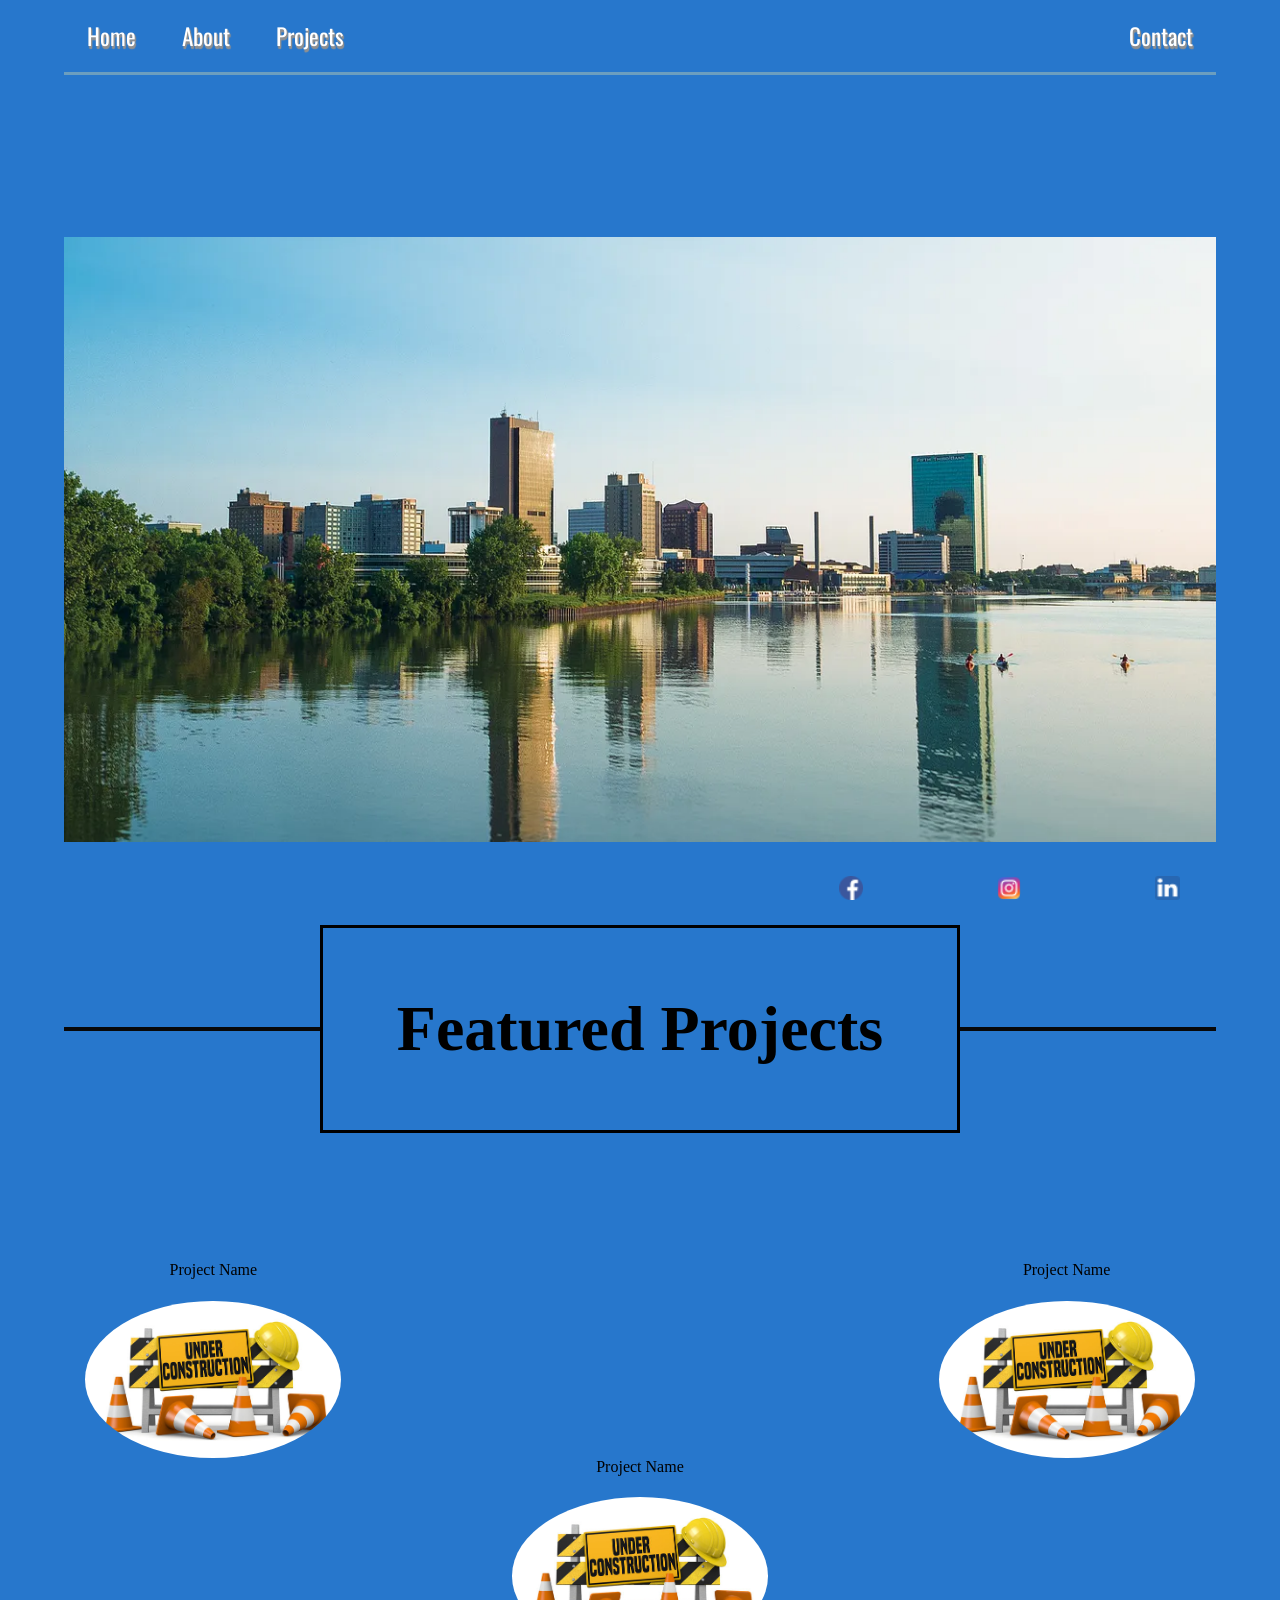
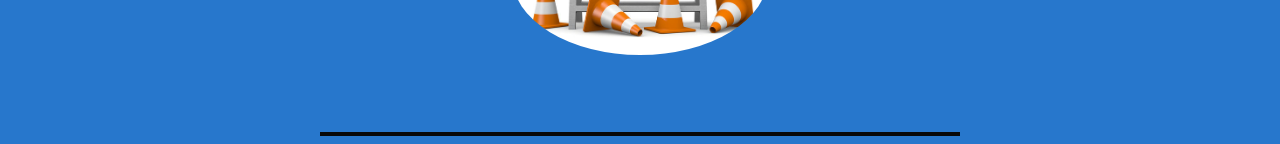
==== index.html @ e02be8f1 "border animation" ====
<!DOCTYPE html>
<html lang="en">

<head>
    <meta charset="UTF-8">
    <meta http-equiv="X-UA-Compatible" content="IE=edge">
    <meta name="viewport" content="width=device-width, initial-scale=1.0">
    <link rel="stylesheet" href="style.css">
    <link rel="preconnect" href="https://fonts.googleapis.com">
    <link rel="preconnect" href="https://fonts.gstatic.com" crossorigin>
    <link href="https://fonts.googleapis.com/css2?family=Oswald:wght@500&display=swap" rel="stylesheet">
    <title>All Dogs Go to Heaven</title>
</head>

<body>
    <div class="main_container">
        <nav class="navbar">
            <div class="ul-container">
                <ul>
                    <a class="home" href="">
                        <li>Home</li>
                    </a>
                    <a class="about" href="">
                        <li>About</li>
                    </a>
                    <a class="project" href="">
                        <li>Projects</li>
                    </a>
                    <a class="contact" href="">
                        <li>Contact</li>
                    </a>
                </ul>
            </div>
        </nav>
        <section class="main">
            <img class="toledo" src="toledo.png" alt="">
        </section>
        <section class="project-header">
            <div class="project-line">
                <hr class="left-line">
            </div>
            <div class="project-head">
                <h3>Featured Projects</h3>
            </div>
            <div class="project-line">
                <hr class="right-line">
            </div>
        </section>
        <section class="grid">
            <div class="grid-items grid1 "><span class="project-name">Project Name</span><img class=" project_pic item1"
                    src="constuct.jpg" alt="Unavailable"></div>
            <div class="grid-items  grid2"><span class="project-name">Project Name</span><img class="project_pic item2"
                    src="constuct.jpg" alt="Unavailable"></div>
            <div class="grid-items grid3"><span class="project-name">Project Name</span><img class="project_pic item3"
                    src="constuct.jpg" alt="Unavailable"></div>
        </section>

        <div class="bottom-project area">
            <hr class="hr-bottom">
        </div>

        <footer class="footer">
            <div class="favicon">
                <img class="icon" src="facebook.png" alt="">
            </div>
            <div class="favicon"><img class="icon" src="instagram.png" alt=""></div>
            <div class="favicon"><img class="icon" src="linkedin.png" alt=""></div>
        </footer>
    </div>
</body>

</html>


<!-- hello -->
---- style.css ----
* {
    box-sizing: border-box;
}

html {
    width: 100%;
    min-height: 100%;
}

body {

    width: 100%;
    min-height: 100%;
    background-color: #2777cc;
    animation: example 10s 3s infinite alternate;
    margin: 0;
    padding: 0;
}


.main_container {
    display: flex;
    flex-direction: column;
    justify-content: center;
    width: 100%;
    /* height: 100%; */
    /* min-height: 100%; */

}

.navbar {
    position: fixed;
    top: 0;
    display: flex;
    justify-content: center;

    width: 100%;
    margin-top: 0;


}

.ul-container {
    display: flex;
    justify-content: center;
    border-bottom: 3px solid #6b9ebf;
}


ul {
    width: 90vw;
    display: flex;
    flex-direction: row;
    justify-content: center;
    padding: 0;
    font-size: 1.2em;
    font-family: 'Oswald', sans-serif;
}


a {
    color: white;
    list-style: none;
    padding: 0 1em 0em 1em;
    text-decoration: none;
    font-size: 1.2em;
    text-shadow: 1px 1px 1px #919191,
        1px 2px 1px #919191,
        1px 3px 1px #919191;

}

@media only screen and (max-width: 600px) {
    a {
        font-size: .7em;
    }

}


.contact {
    margin-left: auto;
}



.main {
    display: flex;
    justify-content: center;
    align-items: center;
    width: 100%;
    font-size: .5em;
    margin-top: 5vh;

}


.toledo {
    width: 90%;
    padding-bottom: 5vh;
    margin-top: 15%;
}

.project-header {
    display: flex;
    flex-direction: row;
    justify-content: center;
    align-items: center;
    margin-top: 3%;
    width: 100%;


}

.project-head {
    display: flex;
    justify-content: center;
    width: 50%;
    border-left: solid;
    border-right: solid;
    border-top: solid;
    border-bottom: solid;
    margin: 0;
}

.project-line {
    width: 20%;
}

h3 {
    font-size: 5vw;


}

@media only screen and (max-width: 425px) {
    h3 {
        font-size: 3vw;
    }

}

hr {
    border: none;
    width: 100%;
    height: .3vw;
    background-color: #080808;

}

.left-line {
    animation: line-fade-right 5s 2s infinite normal;
    position: relative;
    top: 50%;
}

.right-line {
    animation: line-fade-left 5s 2s infinite normal;
    position: relative;
    top: 50%;
}

.project-head {
    animation: line-fade-top 5s 0s infinite normal;
}



@keyframes line-fade-right {
    from {

        width: 0%;
        margin-right: 100%;
    }

    to {

        width: 100%;
        margin-right: 0;
    }
}

@keyframes line-fade-left {
    from {

        width: 0%;
        margin-left: 100%;
    }

    to {

        width: 100%;
        margin-left: 0;
    }
}

.hr-bottom {
    width: 50%;
    margin-top: 5%;

}

.grid {

    display: grid;
    grid-template-columns: repeat(3, 1fr);
    grid-template-rows: 1fr 1fr;
    align-items: center;
    justify-content: center;
    width: 100%;
    margin-top: 10%;
}

.grid-items {
    display: grid;
    place-items: center;

}

.project-name {
    margin-bottom: 5%;
}

.project_pic {
    width: 60%;
    border-radius: 80%;
}

.item1 {
    animation: float 5s 0s infinite alternate;
}

.item2 {
    animation: float 5s 2s infinite alternate;

}

.item3 {
    animation: float 5s 4s infinite alternate;

}

.grid2 {
    grid-column-start: 3;
    grid-column-end: 4;
}

.grid3 {
    grid-row-start: 2;
    grid-row-end: 3;
    grid-column-start: 2;
    grid-column-end: 3;
}

@keyframes float {
    from {
        box-shadow: 0px 0px 25px 15px #080808,

    }

    to {
        box-shadow: 5px 5px 3px 3px #080808,
            7px 7px 3px 3px #121212,
            9px 9px 6px 6px #1f1f1f,
            11px 11px 3px 3px #2e2e2e;
    }
}

.bottom-project-area {
    display: flex;
    justify-content: center;
    padding-left: 50px;
    padding-right: 50px;
    /* margin-top: 20%; */
}

.hr-bottom {
    margin-top: 6%;
}

.footer {
    position: fixed;
    bottom: 0;
    display: flex;
    flex-direction: row;
    justify-content: flex-end;
    align-items: flex-end;
    width: 95%;
    margin-top: 5%;

}

.favicon {
    display: flex;
    justify-content: flex-end;
    margin-right: 3%;

    width: 10%;
}

.icon {
    width: 20%;
    margin: 0;
    margin-left: auto;
}
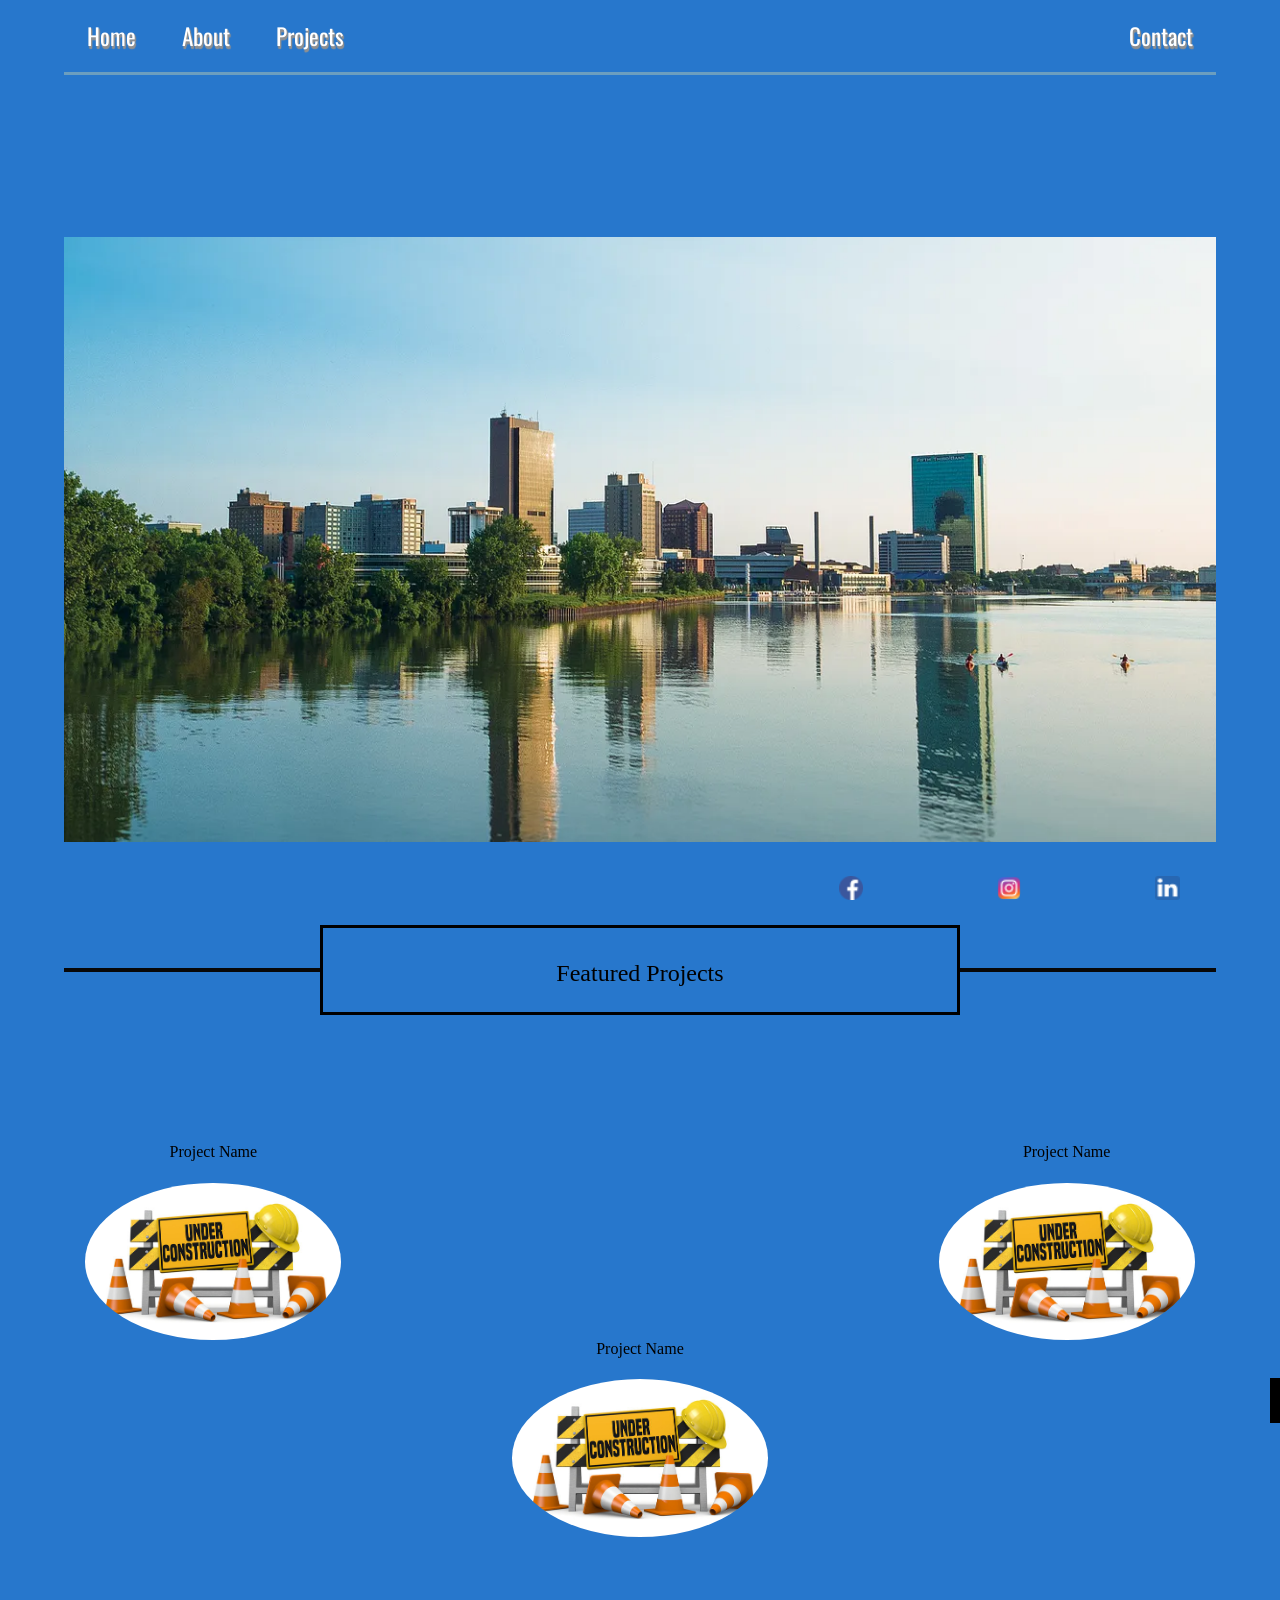
==== commit 164ad924: "working on line animation" ====
--- a/index.html
+++ b/index.html
@@ -40,7 +40,11 @@
                 <hr class="left-line">
             </div>
             <div class="project-head">
-                <h3>Featured Projects</h3>
+                <div class="project-title">Featured Projects</div>
+                <div class="inside1"></div>
+                <div class="inside2"></div>
+                <div class="inside3"></div>
+
             </div>
             <div class="project-line">
                 <hr class="right-line">
--- a/style.css
+++ b/style.css
@@ -113,9 +113,11 @@
 }
 
 .project-head {
-    display: flex;
-    justify-content: center;
-    width: 50%;
+    /* position: absolute; */
+    display: flex;
+    justify-content: center;
+    height: 10vh;
+    width: 50vw;
     border-left: solid;
     border-right: solid;
     border-top: solid;
@@ -123,6 +125,74 @@
     margin: 0;
 }
 
+.project-title {
+    position: relative;
+    display: flex;
+    justify-content: center;
+    align-items: center;
+    font-size: 1.5em;
+    height: 10vh;
+    width: 100vw;
+
+
+}
+
+.inside1 {
+    position: absolute;
+    height: 100%;
+    width: 100%;
+}
+
+
+.inside1::before {
+    content: "";
+    background: black;
+    display: block;
+    width: 5px;
+    height: 0%;
+    position: absolute;
+    top: 50;
+    left: 0;
+    animation: grow 2s 1s 1 normal;
+    animation-fill-mode: both;
+}
+
+
+
+
+
+.inside1::after {
+    content: "";
+    background: black;
+    display: block;
+    width: 10px;
+    height: 5%;
+    position: absolute;
+    top: 50%;
+    right: 0;
+    animation: grow2 2s 1s 1 normal;
+    animation-fill-mode: forwards;
+
+}
+
+
+
+.inside2 {
+    position: absolute;
+    top: 0;
+    left: 0;
+    height: 100%;
+    width: 100%;
+}
+
+.inside3 {
+    position: absolute;
+    top: 0;
+    left: 0;
+    height: 100%;
+    width: 100%;
+}
+
 .project-line {
     width: 20%;
 }
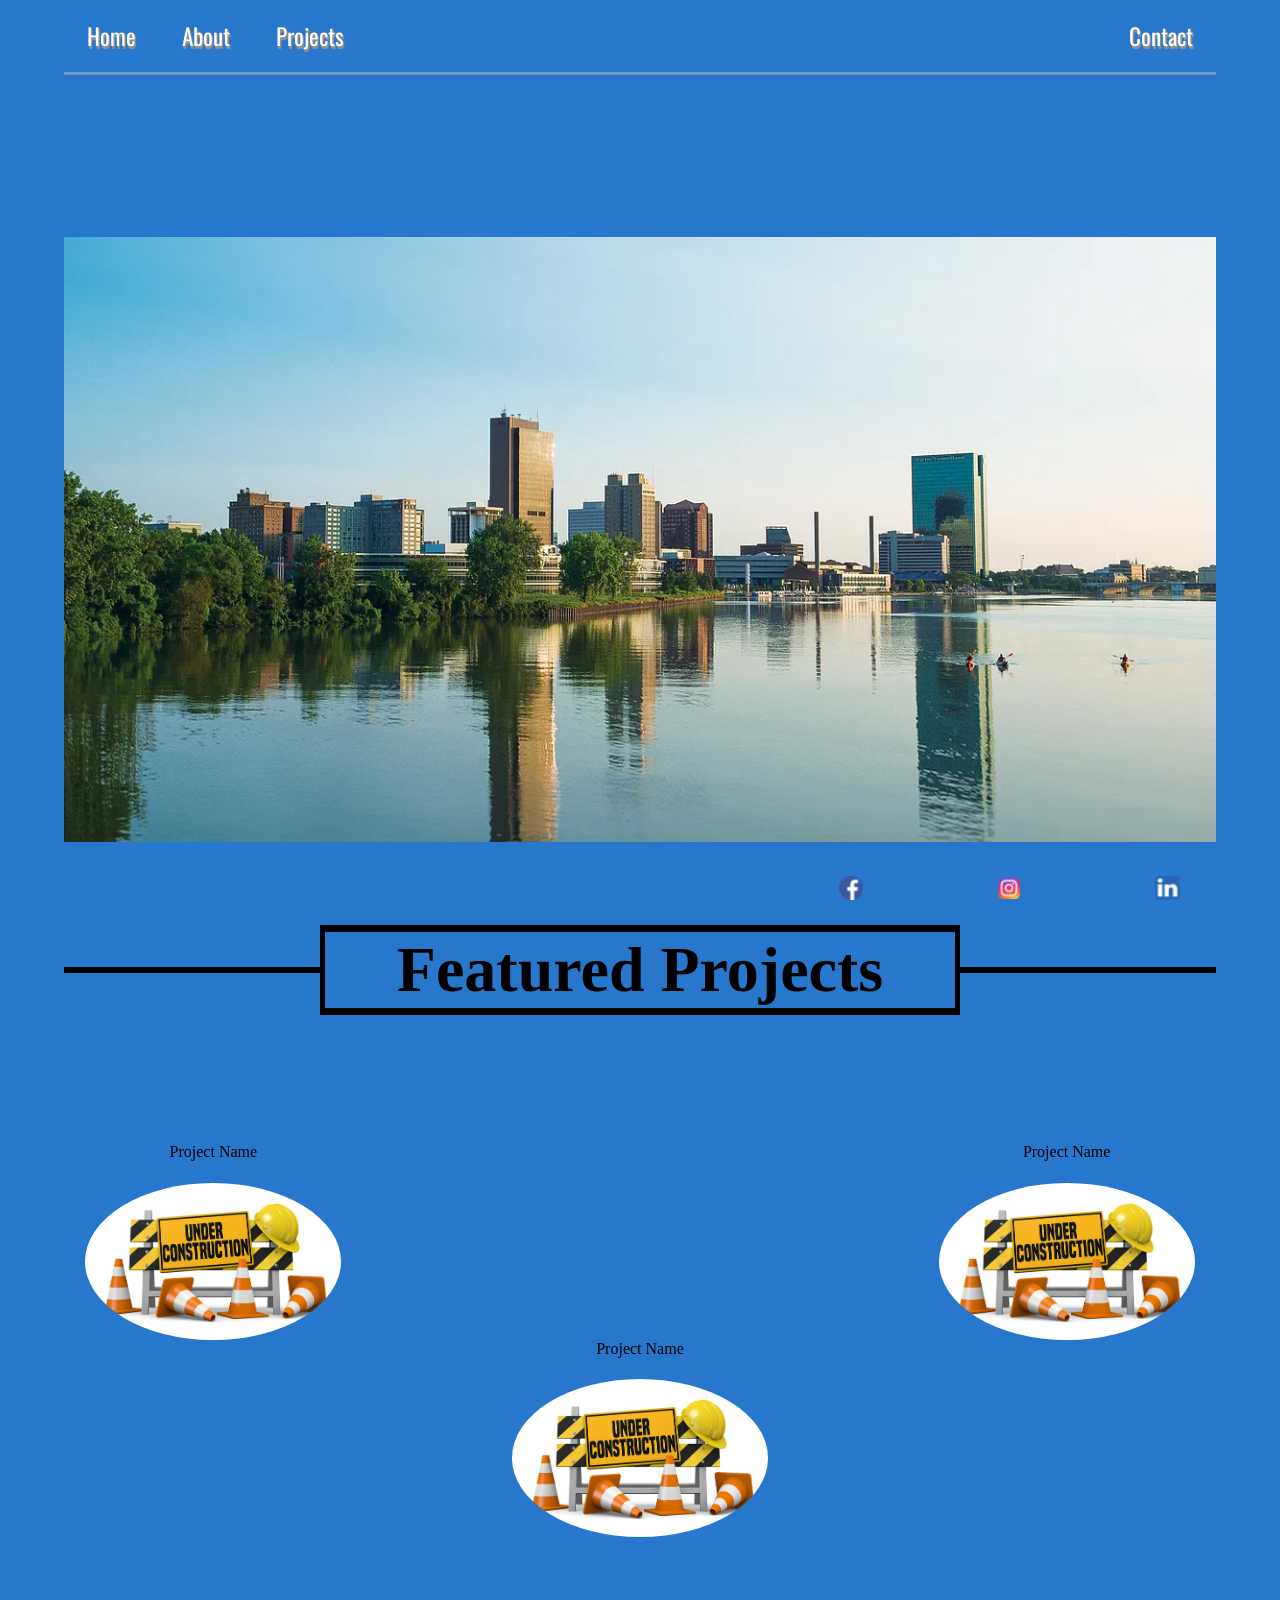
==== commit b6319424: "project border animation" ====
--- a/index.html
+++ b/index.html
@@ -40,11 +40,12 @@
                 <hr class="left-line">
             </div>
             <div class="project-head">
-                <div class="project-title">Featured Projects</div>
+                <div class="project-banner">
+                    <h3 class="banner">Featured Projects</h3>
+                </div>
                 <div class="inside1"></div>
                 <div class="inside2"></div>
                 <div class="inside3"></div>
-
             </div>
             <div class="project-line">
                 <hr class="right-line">
--- a/style.css
+++ b/style.css
@@ -113,9 +113,7 @@
 }
 
 .project-head {
-    /* position: absolute; */
-    display: flex;
-    justify-content: center;
+    position: relative;
     height: 10vh;
     width: 50vw;
     border-left: solid;
@@ -137,60 +135,167 @@
 
 }
 
+.project-banner {
+    position: absolute;
+    display: flex;
+    justify-content: center;
+    align-items: center;
+    width: 100%;
+    height: 100%;
+
+}
+
+.banner {
+    margin: 0;
+}
+
 .inside1 {
     position: absolute;
+    width: 100%;
     height: 100%;
-    width: 100%;
+
 }
 
 
 .inside1::before {
     content: "";
-    background: black;
-    display: block;
-    width: 5px;
-    height: 0%;
-    position: absolute;
-    top: 50;
+    background: transparent;
+    display: block;
+    width: 2px;
+    height: 5%;
+    position: absolute;
+    bottom: 50%;
     left: 0;
-    animation: grow 2s 1s 1 normal;
+    animation: grow 1s 3s 1 normal;
     animation-fill-mode: both;
 }
 
-
-
-
-
 .inside1::after {
     content: "";
-    background: black;
-    display: block;
-    width: 10px;
+    background: transparent;
+    display: block;
+    width: 2px;
     height: 5%;
     position: absolute;
     top: 50%;
     right: 0;
-    animation: grow2 2s 1s 1 normal;
+    animation: grow2 1s 3s 1 normal;
     animation-fill-mode: forwards;
 
 }
 
-
+@keyframes grow {
+    from {
+        background: black;
+        height: 0%;
+
+    }
+
+    to {
+        background: black;
+        height: 50%;
+
+    }
+}
+
+
+@keyframes grow2 {
+    from {
+        background: black;
+        height: 0%;
+
+    }
+
+    to {
+        background: black;
+        height: 50%;
+
+    }
+}
 
 .inside2 {
     position: absolute;
-    top: 0;
+    height: 100%;
+    width: 100%;
+
+}
+
+.inside2::before {
+    content: "";
+    background: transparent;
+    display: block;
+    width: 2px;
+    height: 5%;
+    position: absolute;
+    top: 0%;
     left: 0;
+    animation: grow3 1s 4s 1 normal;
+    animation-fill-mode: both;
+}
+
+@keyframes grow3 {
+    from {
+        background: black;
+        width: 0%;
+
+    }
+
+    to {
+        background: black;
+        width: 100%;
+
+    }
+}
+
+.inside2::after {
+    content: "";
+    background: black;
+    display: block;
+    width: 2px;
+    height: 5%;
+    position: absolute;
+    bottom: 0%;
+    right: 0;
+    animation: grow3 1s 4s 1 normal;
+    animation-fill-mode: both;
+}
+
+
+.inside3 {
+    position: absolute;
     height: 100%;
     width: 100%;
 }
 
-.inside3 {
-    position: absolute;
-    top: 0;
+.inside3::before {
+    content: "";
+    background: transparent;
+    display: block;
+    width: 2px;
+    height: 5%;
+    position: absolute;
+    top: 0%;
+    right: 0;
+    animation: grow2 1s 5s 1 normal;
+    animation-fill-mode: forwards;
+
+}
+
+
+
+
+.inside3::after {
+    content: "";
+    background: transparent;
+    display: block;
+    width: 2px;
+    height: 5%;
+    position: absolute;
+    bottom: 0%;
     left: 0;
-    height: 100%;
-    width: 100%;
+    animation: grow 1s 5s 1 normal;
+    animation-fill-mode: forwards;
+
 }
 
 .project-line {
@@ -211,21 +316,22 @@
 }
 
 hr {
-    border: none;
-    width: 100%;
-    height: .3vw;
-    background-color: #080808;
+    border: solid;
+    width: 100%;
+    height: 5%;
+    background-color: black;
 
 }
 
 .left-line {
-    animation: line-fade-right 5s 2s infinite normal;
+    animation: line-fade-right 2s 1s 1 normal;
     position: relative;
     top: 50%;
+    background: black;
 }
 
 .right-line {
-    animation: line-fade-left 5s 2s infinite normal;
+    animation: line-fade-left 2s 1s 1 normal;
     position: relative;
     top: 50%;
 }
@@ -246,7 +352,7 @@
     to {
 
         width: 100%;
-        margin-right: 0;
+        margin-right: 0%;
     }
 }
 
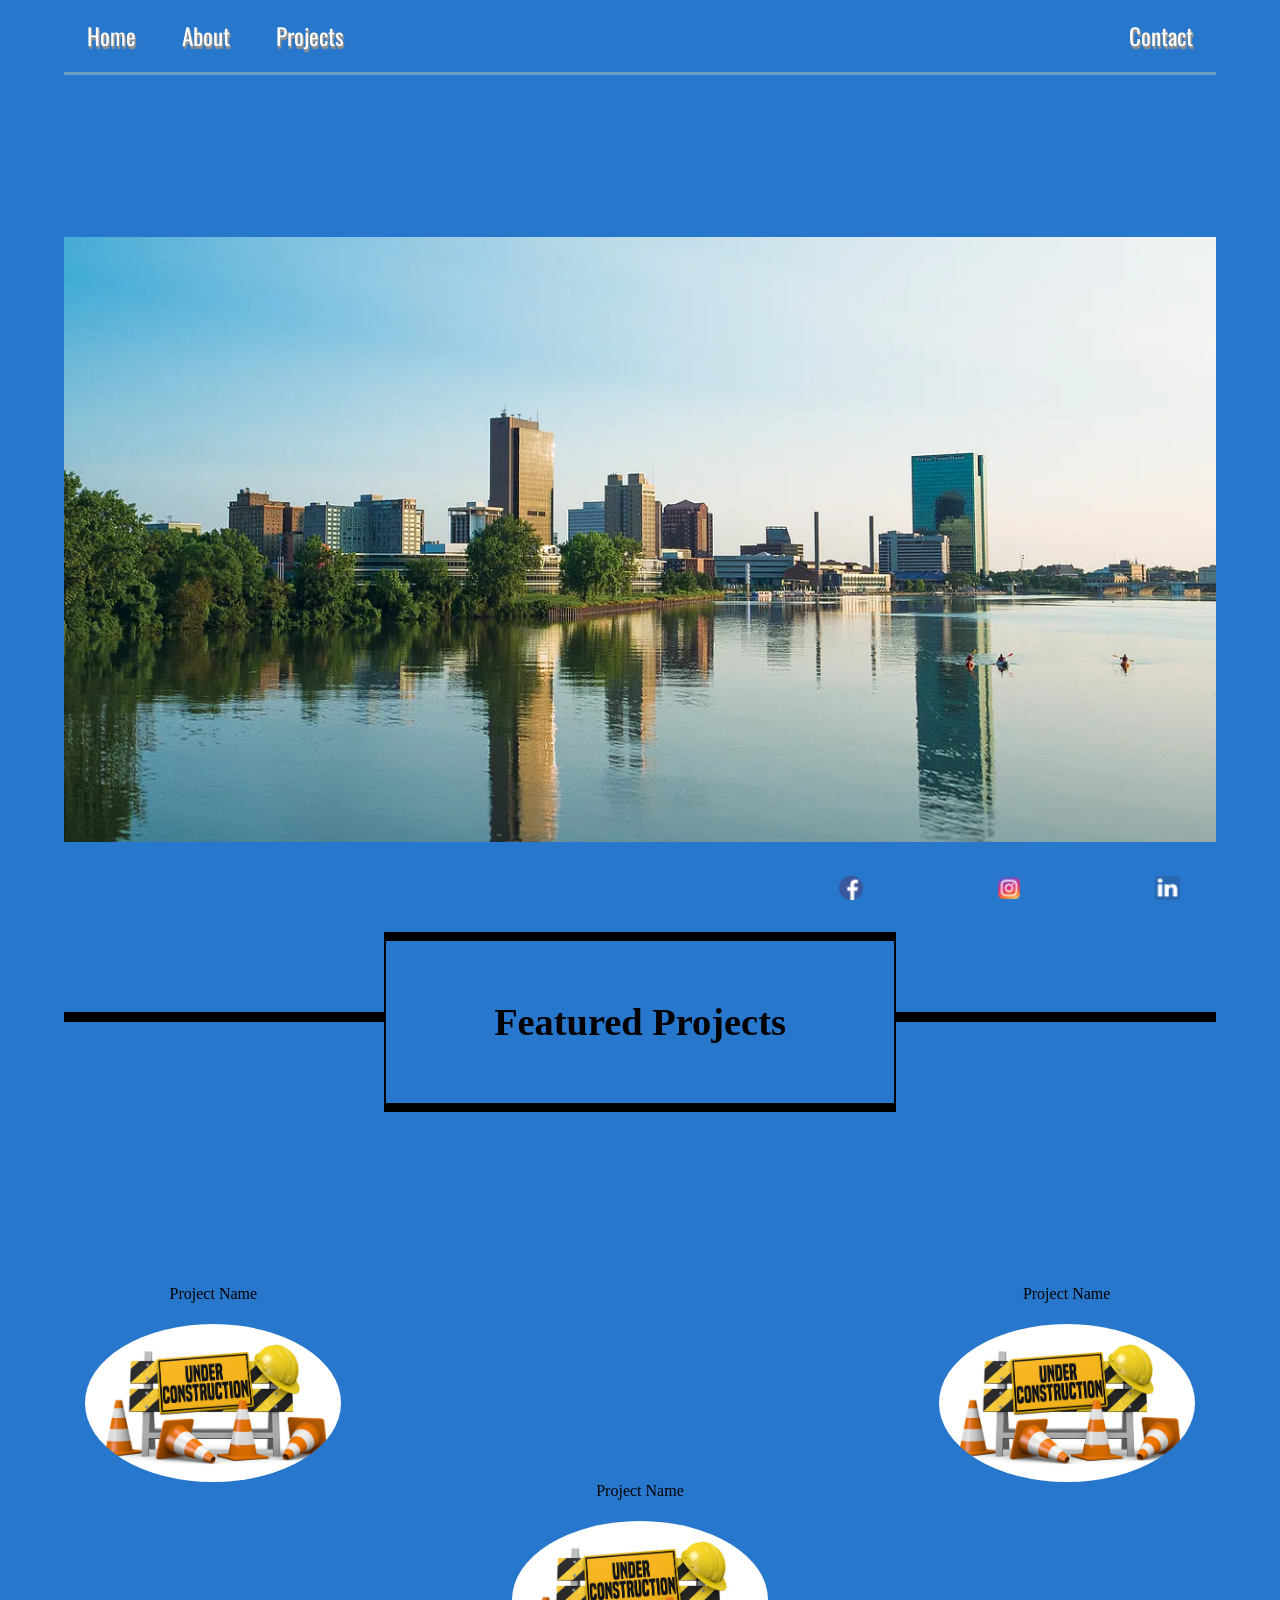
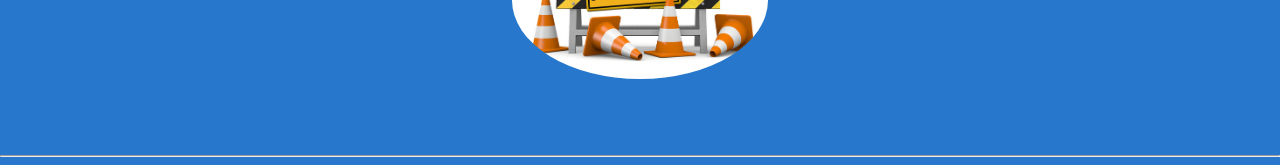
==== commit 7d2153da: "project border animation" ====
--- a/index.html
+++ b/index.html
@@ -36,21 +36,35 @@
             <img class="toledo" src="toledo.png" alt="">
         </section>
         <section class="project-header">
-            <div class="project-line">
-                <hr class="left-line">
+            <div class="left-banner-line">
+                <div class="line-lft"></div>
             </div>
-            <div class="project-head">
-                <div class="project-banner">
-                    <h3 class="banner">Featured Projects</h3>
+            <div class="project-banner">
+                <div class="banner-title">
+                    <h1 class="banner-text">Featured Projects</h1>
                 </div>
                 <div class="inside1"></div>
                 <div class="inside2"></div>
                 <div class="inside3"></div>
+
             </div>
-            <div class="project-line">
-                <hr class="right-line">
+            <div class="right-banner-line">
+                <div class="line-rt"></div>
             </div>
         </section>
+        <!-- <div class="left-line"></div>
+            <div class="project-head">
+
+                <div class="">
+                    <h3 class="banner">Featured Projects</h3>
+                </div>
+
+                <div class="inside4"></div>
+            </div>
+            <div class="right-line"></div>
+           <div class="project-line">
+            </div> -->
+        <!--  -->
         <section class="grid">
             <div class="grid-items grid1 "><span class="project-name">Project Name</span><img class=" project_pic item1"
                     src="constuct.jpg" alt="Unavailable"></div>
--- a/style.css
+++ b/style.css
@@ -102,25 +102,85 @@
 }
 
 .project-header {
+    position: relative;
     display: flex;
     flex-direction: row;
     justify-content: center;
     align-items: center;
-    margin-top: 3%;
-    width: 100%;
-
+    width: 100%;
+}
+
+.left-banner-line {
+    position: relative;
+    height: 30vh;
+    width: 25vw;
+}
+
+.line-lft::before {
+    content: "";
+    display: block;
+    position: absolute;
+    bottom: 50%;
+    left: 0;
+    width: 10px;
+    height: 10px;
+    background: blue;
+    animation: grow3 1s 4s 1 normal;
+    animation-fill-mode: both;
+}
+
+.line-rt::after {
+    content: "";
+    display: block;
+    position: absolute;
+    bottom: 50%;
+    right: 0;
+    width: 10px;
+    height: 10px;
+    background: blue;
+    animation: grow3 1s 4s 1 normal;
+    animation-fill-mode: both;
+}
+
+.project-banner {
+    position: relative;
+    display: flex;
+    justify-content: center;
+    align-items: center;
+    width: 40vw;
+    height: 20vh;
+    /* border: 10px solid blue; */
+    margin: 0;
+
+}
+
+.banner-text {
+    font-size: 3vw;
+}
+
+.right-banner-line {
+    position: relative;
+    height: 30vh;
+    width: 25vw;
 
 }
 
 .project-head {
     position: relative;
     height: 10vh;
-    width: 50vw;
-    border-left: solid;
-    border-right: solid;
-    border-top: solid;
-    border-bottom: solid;
+    /* width: 3vw; */
     margin: 0;
+}
+
+
+.right-line {
+    height: 10vh;
+    /* width: 3vw; */
+}
+
+.left-line {
+    height: 10vh;
+    /* width: 10vw; */
 }
 
 .project-title {
@@ -135,18 +195,11 @@
 
 }
 
-.project-banner {
-    position: absolute;
-    display: flex;
-    justify-content: center;
-    align-items: center;
-    width: 100%;
-    height: 100%;
-
-}
+
 
 .banner {
     margin: 0;
+    font-size: 5vw;
 }
 
 .inside1 {
@@ -154,6 +207,20 @@
     width: 100%;
     height: 100%;
 
+}
+
+.inside2 {
+    position: absolute;
+    height: 100%;
+    width: 100%;
+
+}
+
+
+.inside3 {
+    position: absolute;
+    height: 100%;
+    width: 100%;
 }
 
 
@@ -213,12 +280,7 @@
     }
 }
 
-.inside2 {
-    position: absolute;
-    height: 100%;
-    width: 100%;
-
-}
+
 
 .inside2::before {
     content: "";
@@ -261,11 +323,8 @@
 }
 
 
-.inside3 {
-    position: absolute;
-    height: 100%;
-    width: 100%;
-}
+
+
 
 .inside3::before {
     content: "";
@@ -298,10 +357,6 @@
 
 }
 
-.project-line {
-    width: 20%;
-}
-
 h3 {
     font-size: 5vw;
 
@@ -315,26 +370,28 @@
 
 }
 
-hr {
+/* hr {
     border: solid;
     width: 100%;
     height: 5%;
-    background-color: black;
-
-}
-
-.left-line {
+} */
+
+/* .left-line {
     animation: line-fade-right 2s 1s 1 normal;
+    animation-fill-mode: both;
     position: relative;
     top: 50%;
-    background: black;
+
+
 }
 
 .right-line {
     animation: line-fade-left 2s 1s 1 normal;
+    animation-fill-mode: both;
     position: relative;
     top: 50%;
-}
+
+} */
 
 .project-head {
     animation: line-fade-top 5s 0s infinite normal;
@@ -347,12 +404,14 @@
 
         width: 0%;
         margin-right: 100%;
+        background: black;
     }
 
     to {
 
         width: 100%;
         margin-right: 0%;
+        background: black;
     }
 }
 
@@ -370,7 +429,7 @@
     }
 }
 
-.hr-bottom {
+*/ .hr-bottom {
     width: 50%;
     margin-top: 5%;
 
@@ -447,7 +506,7 @@
     justify-content: center;
     padding-left: 50px;
     padding-right: 50px;
-    /* margin-top: 20%; */
+    margin-top: 20%;
 }
 
 .hr-bottom {
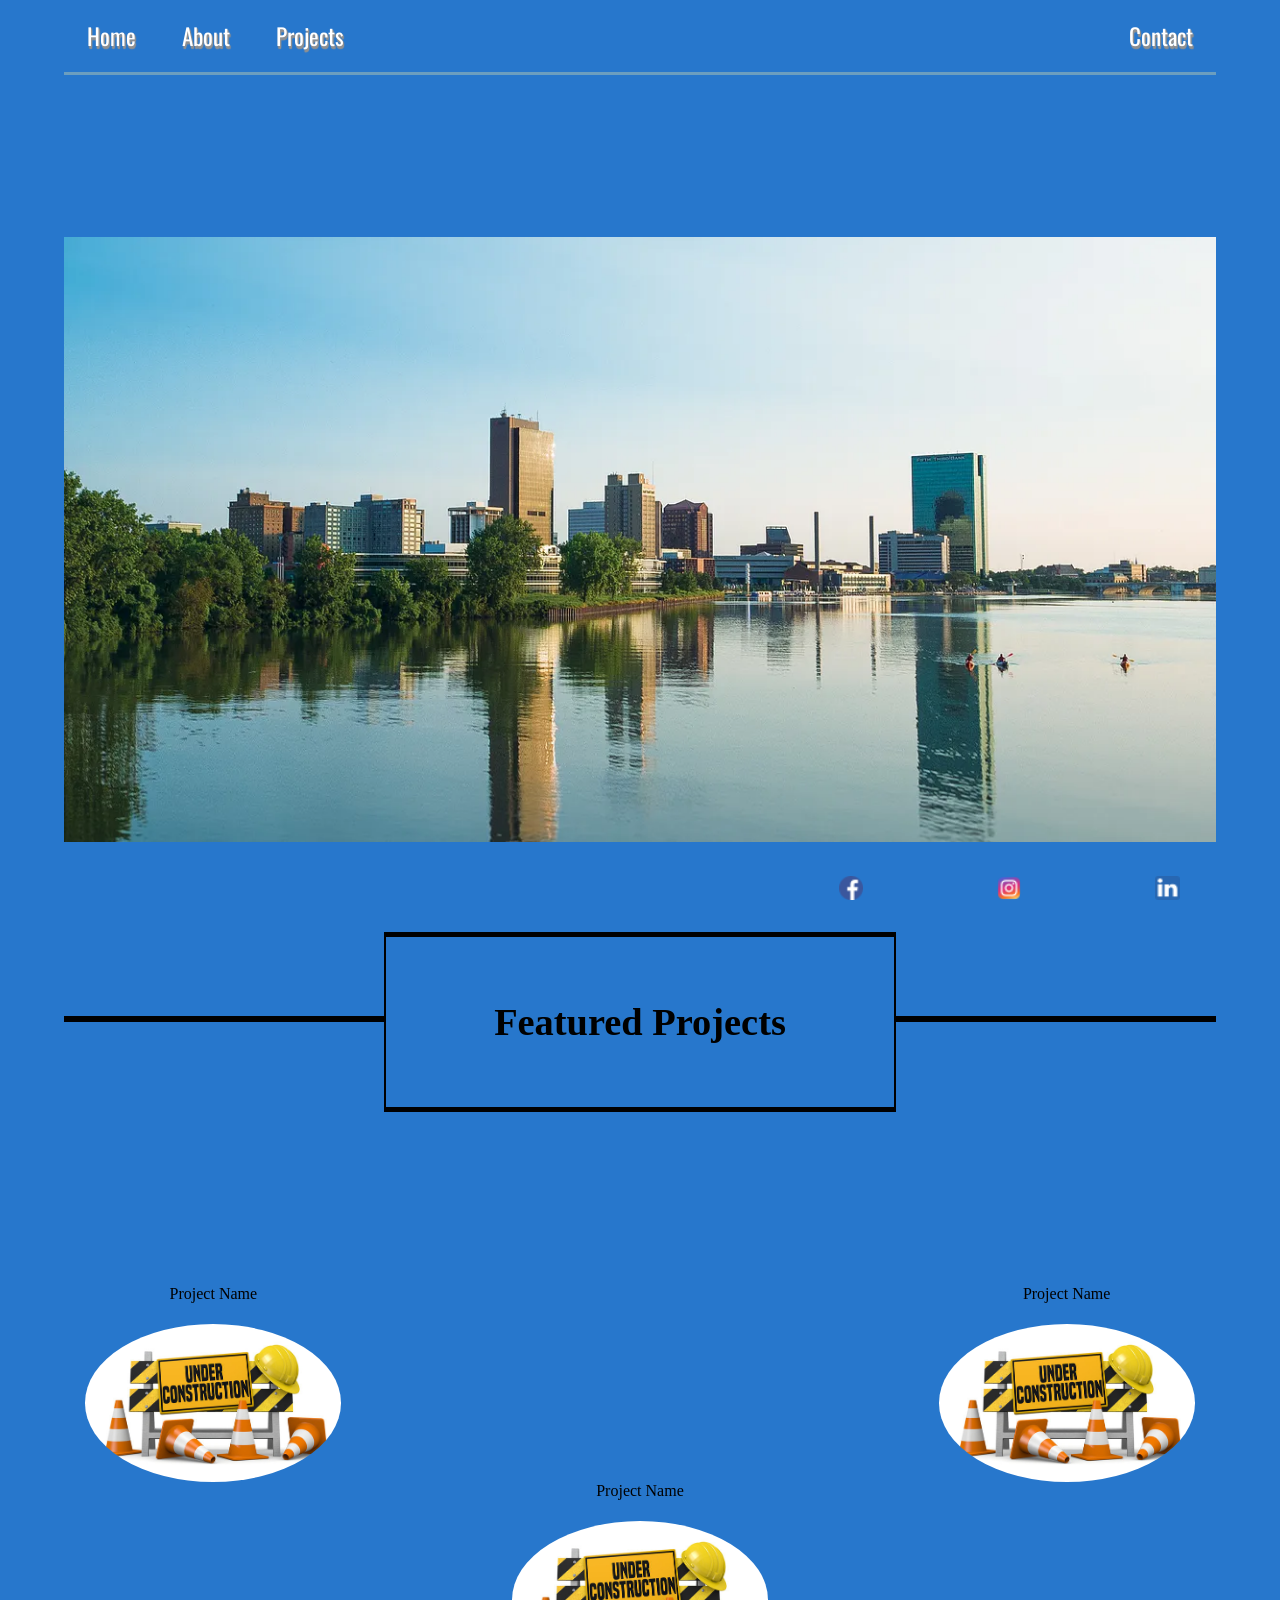
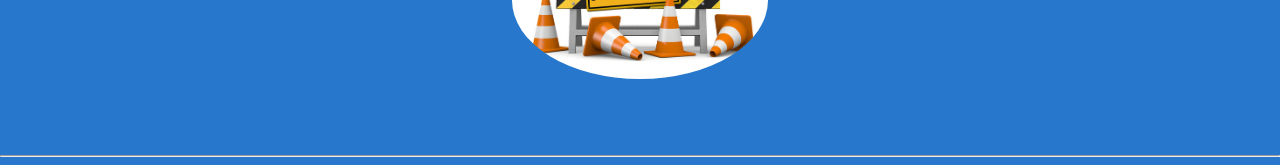
==== commit 448028d3: "project border animation" ====
--- a/index.html
+++ b/index.html
@@ -52,19 +52,6 @@
                 <div class="line-rt"></div>
             </div>
         </section>
-        <!-- <div class="left-line"></div>
-            <div class="project-head">
-
-                <div class="">
-                    <h3 class="banner">Featured Projects</h3>
-                </div>
-
-                <div class="inside4"></div>
-            </div>
-            <div class="right-line"></div>
-           <div class="project-line">
-            </div> -->
-        <!--  -->
         <section class="grid">
             <div class="grid-items grid1 "><span class="project-name">Project Name</span><img class=" project_pic item1"
                     src="constuct.jpg" alt="Unavailable"></div>
--- a/style.css
+++ b/style.css
@@ -123,8 +123,7 @@
     bottom: 50%;
     left: 0;
     width: 10px;
-    height: 10px;
-    background: blue;
+    height: 2%;
     animation: grow3 1s 4s 1 normal;
     animation-fill-mode: both;
 }
@@ -136,7 +135,7 @@
     bottom: 50%;
     right: 0;
     width: 10px;
-    height: 10px;
+    height: 2%;
     background: blue;
     animation: grow3 1s 4s 1 normal;
     animation-fill-mode: both;
@@ -168,19 +167,16 @@
 .project-head {
     position: relative;
     height: 10vh;
-    /* width: 3vw; */
     margin: 0;
 }
 
 
 .right-line {
     height: 10vh;
-    /* width: 3vw; */
 }
 
 .left-line {
     height: 10vh;
-    /* width: 10vw; */
 }
 
 .project-title {
@@ -229,7 +225,7 @@
     background: transparent;
     display: block;
     width: 2px;
-    height: 5%;
+    height: 2%;
     position: absolute;
     bottom: 50%;
     left: 0;
@@ -242,7 +238,7 @@
     background: transparent;
     display: block;
     width: 2px;
-    height: 5%;
+    height: 2%;
     position: absolute;
     top: 50%;
     right: 0;
@@ -287,7 +283,7 @@
     background: transparent;
     display: block;
     width: 2px;
-    height: 5%;
+    height: .4vw;
     position: absolute;
     top: 0%;
     left: 0;
@@ -314,7 +310,7 @@
     background: black;
     display: block;
     width: 2px;
-    height: 5%;
+    height: .4vw;
     position: absolute;
     bottom: 0%;
     right: 0;
@@ -331,7 +327,7 @@
     background: transparent;
     display: block;
     width: 2px;
-    height: 5%;
+    height: .4vw;
     position: absolute;
     top: 0%;
     right: 0;
@@ -348,7 +344,7 @@
     background: transparent;
     display: block;
     width: 2px;
-    height: 5%;
+    height: .4vw;
     position: absolute;
     bottom: 0%;
     left: 0;
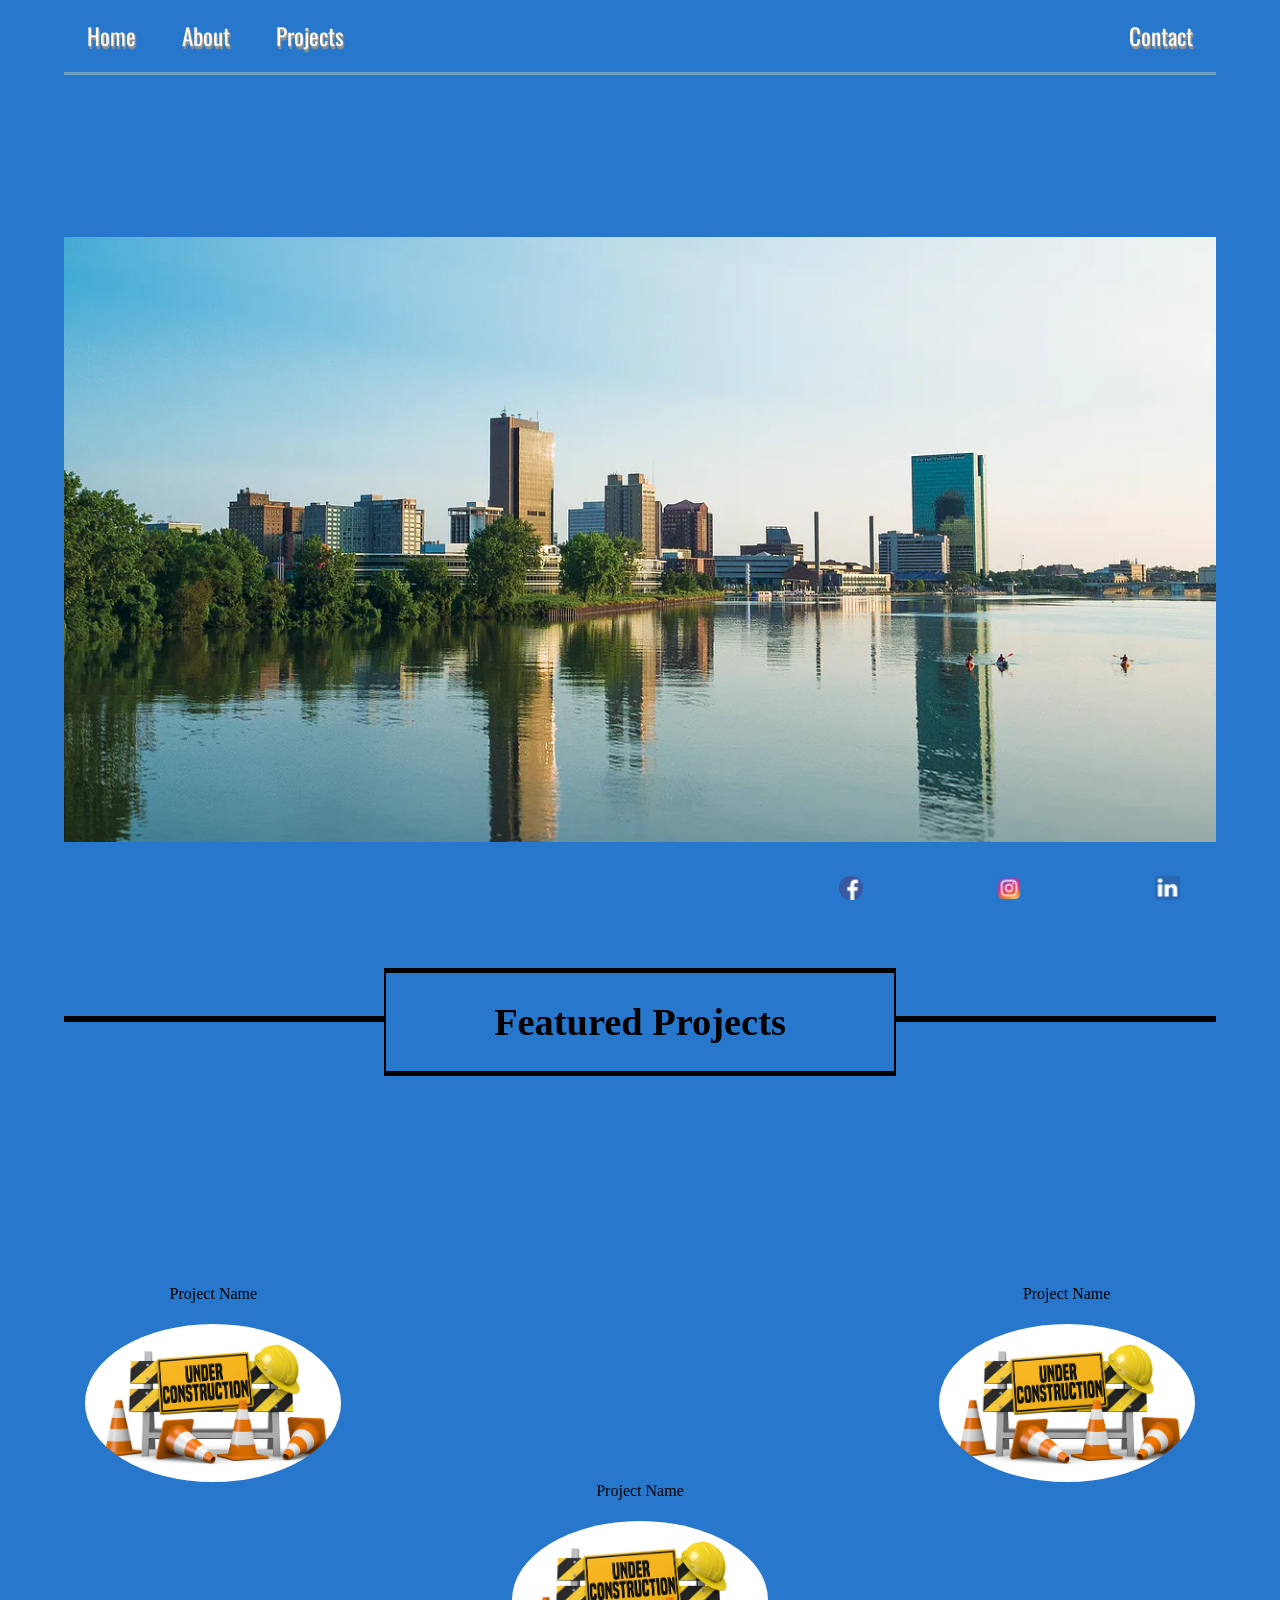
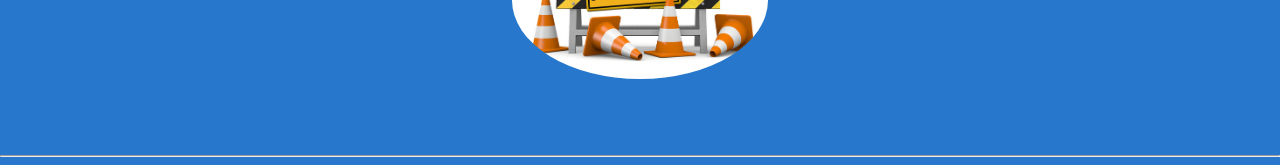
==== commit 55f7d594: "project border animation" ====
--- a/index.html
+++ b/index.html
@@ -42,10 +42,11 @@
             <div class="project-banner">
                 <div class="banner-title">
                     <h1 class="banner-text">Featured Projects</h1>
+                    <div class="inside1"></div>
+                    <div class="inside2"></div>
+                    <div class="inside3"></div>
                 </div>
-                <div class="inside1"></div>
-                <div class="inside2"></div>
-                <div class="inside3"></div>
+
 
             </div>
             <div class="right-banner-line">
--- a/style.css
+++ b/style.css
@@ -153,6 +153,14 @@
 
 }
 
+.banner-title {
+    position: relative;
+    display: flex;
+    justify-content: center;
+    align-items: center;
+    width: 100%;
+}
+
 .banner-text {
     font-size: 3vw;
 }
@@ -344,7 +352,7 @@
     background: transparent;
     display: block;
     width: 2px;
-    height: .4vw;
+    height: 2%;
     position: absolute;
     bottom: 0%;
     left: 0;
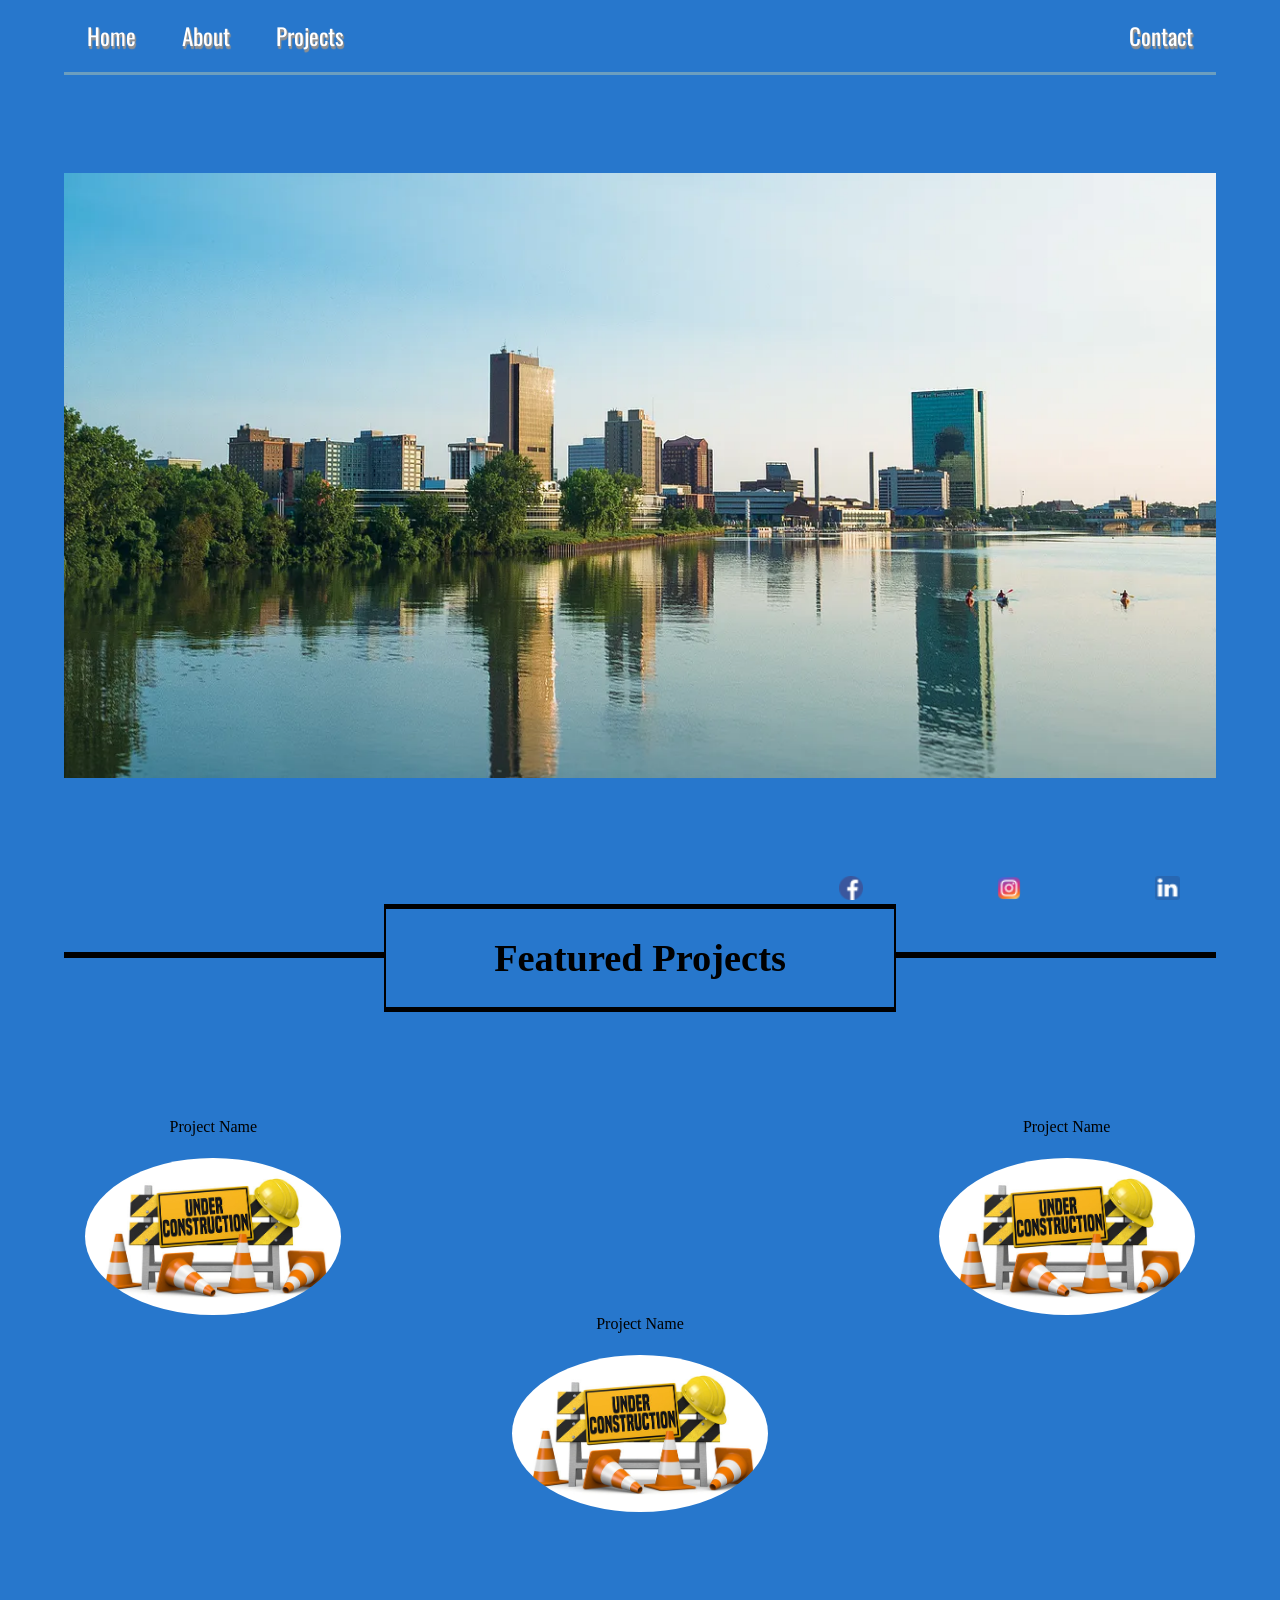
==== commit 52b70c0e: "completed border animation" ====
--- a/index.html
+++ b/index.html
@@ -46,8 +46,6 @@
                     <div class="inside2"></div>
                     <div class="inside3"></div>
                 </div>
-
-
             </div>
             <div class="right-banner-line">
                 <div class="line-rt"></div>
@@ -59,12 +57,12 @@
             <div class="grid-items  grid2"><span class="project-name">Project Name</span><img class="project_pic item2"
                     src="constuct.jpg" alt="Unavailable"></div>
             <div class="grid-items grid3"><span class="project-name">Project Name</span><img class="project_pic item3"
-                    src="constuct.jpg" alt="Unavailable"></div>
+                    src="constuct.jpg" alt="Unavailable"> </div>
         </section>
+        <div class="bottom-project-area">
+            <div class="bottom-line"></div>
+        </div>
 
-        <div class="bottom-project area">
-            <hr class="hr-bottom">
-        </div>
 
         <footer class="footer">
             <div class="favicon">
--- a/style.css
+++ b/style.css
@@ -19,13 +19,11 @@
 
 
 .main_container {
+    position: relative;
     display: flex;
     flex-direction: column;
     justify-content: center;
-    width: 100%;
-    /* height: 100%; */
-    /* min-height: 100%; */
-
+    width: 100vw;
 }
 
 .navbar {
@@ -98,7 +96,7 @@
 .toledo {
     width: 90%;
     padding-bottom: 5vh;
-    margin-top: 15%;
+    margin-top: 10%;
 }
 
 .project-header {
@@ -374,29 +372,6 @@
 
 }
 
-/* hr {
-    border: solid;
-    width: 100%;
-    height: 5%;
-} */
-
-/* .left-line {
-    animation: line-fade-right 2s 1s 1 normal;
-    animation-fill-mode: both;
-    position: relative;
-    top: 50%;
-
-
-}
-
-.right-line {
-    animation: line-fade-left 2s 1s 1 normal;
-    animation-fill-mode: both;
-    position: relative;
-    top: 50%;
-
-} */
-
 .project-head {
     animation: line-fade-top 5s 0s infinite normal;
 }
@@ -433,7 +408,7 @@
     }
 }
 
-*/ .hr-bottom {
+.hr-bottom {
     width: 50%;
     margin-top: 5%;
 
@@ -447,7 +422,8 @@
     align-items: center;
     justify-content: center;
     width: 100%;
-    margin-top: 10%;
+    margin-top: 2%;
+
 }
 
 .grid-items {
@@ -506,15 +482,64 @@
 }
 
 .bottom-project-area {
-    display: flex;
-    justify-content: center;
-    padding-left: 50px;
-    padding-right: 50px;
-    margin-top: 20%;
-}
-
-.hr-bottom {
-    margin-top: 6%;
+    position: relative;
+    margin-top: 5vh;
+    margin-left: 5%;
+    margin-right: 5%;
+    padding: 4vh;
+
+}
+
+.bottom-line {
+    position: absolute;
+    top: 50%;
+    left: 0;
+    height: 100%;
+    width: 100%;
+}
+
+.bottom-line::before {
+    content: "";
+    background: transparent;
+    display: block;
+    width: 100%;
+    height: 6%;
+    position: absolute;
+    bottom: 50%;
+    left: 0%;
+    margin-right: 10%;
+    margin-left: auto;
+    animation: bottom_grow 5s 1s 1 normal;
+    animation-fill-mode: forwards;
+}
+
+.bottom-line::after {
+    content: "";
+    background: transparent;
+    display: block;
+    width: 100%;
+    height: 6%;
+    position: absolute;
+    bottom: 50%;
+    right: 0%;
+    margin-left: 10%;
+    margin-right: auto;
+    animation: bottom_grow 5s 1s 1 normal;
+    animation-fill-mode: forwards;
+}
+
+@keyframes bottom_grow {
+    from {
+        background: black;
+        height: 0px;
+        width: 0px;
+    }
+
+    to {
+        background: black;
+        height: 6%;
+        width: 100%
+    }
 }
 
 .footer {
@@ -525,7 +550,7 @@
     justify-content: flex-end;
     align-items: flex-end;
     width: 95%;
-    margin-top: 5%;
+    margin-top: 10%;
 
 }
 
@@ -533,7 +558,6 @@
     display: flex;
     justify-content: flex-end;
     margin-right: 3%;
-
     width: 10%;
 }
 
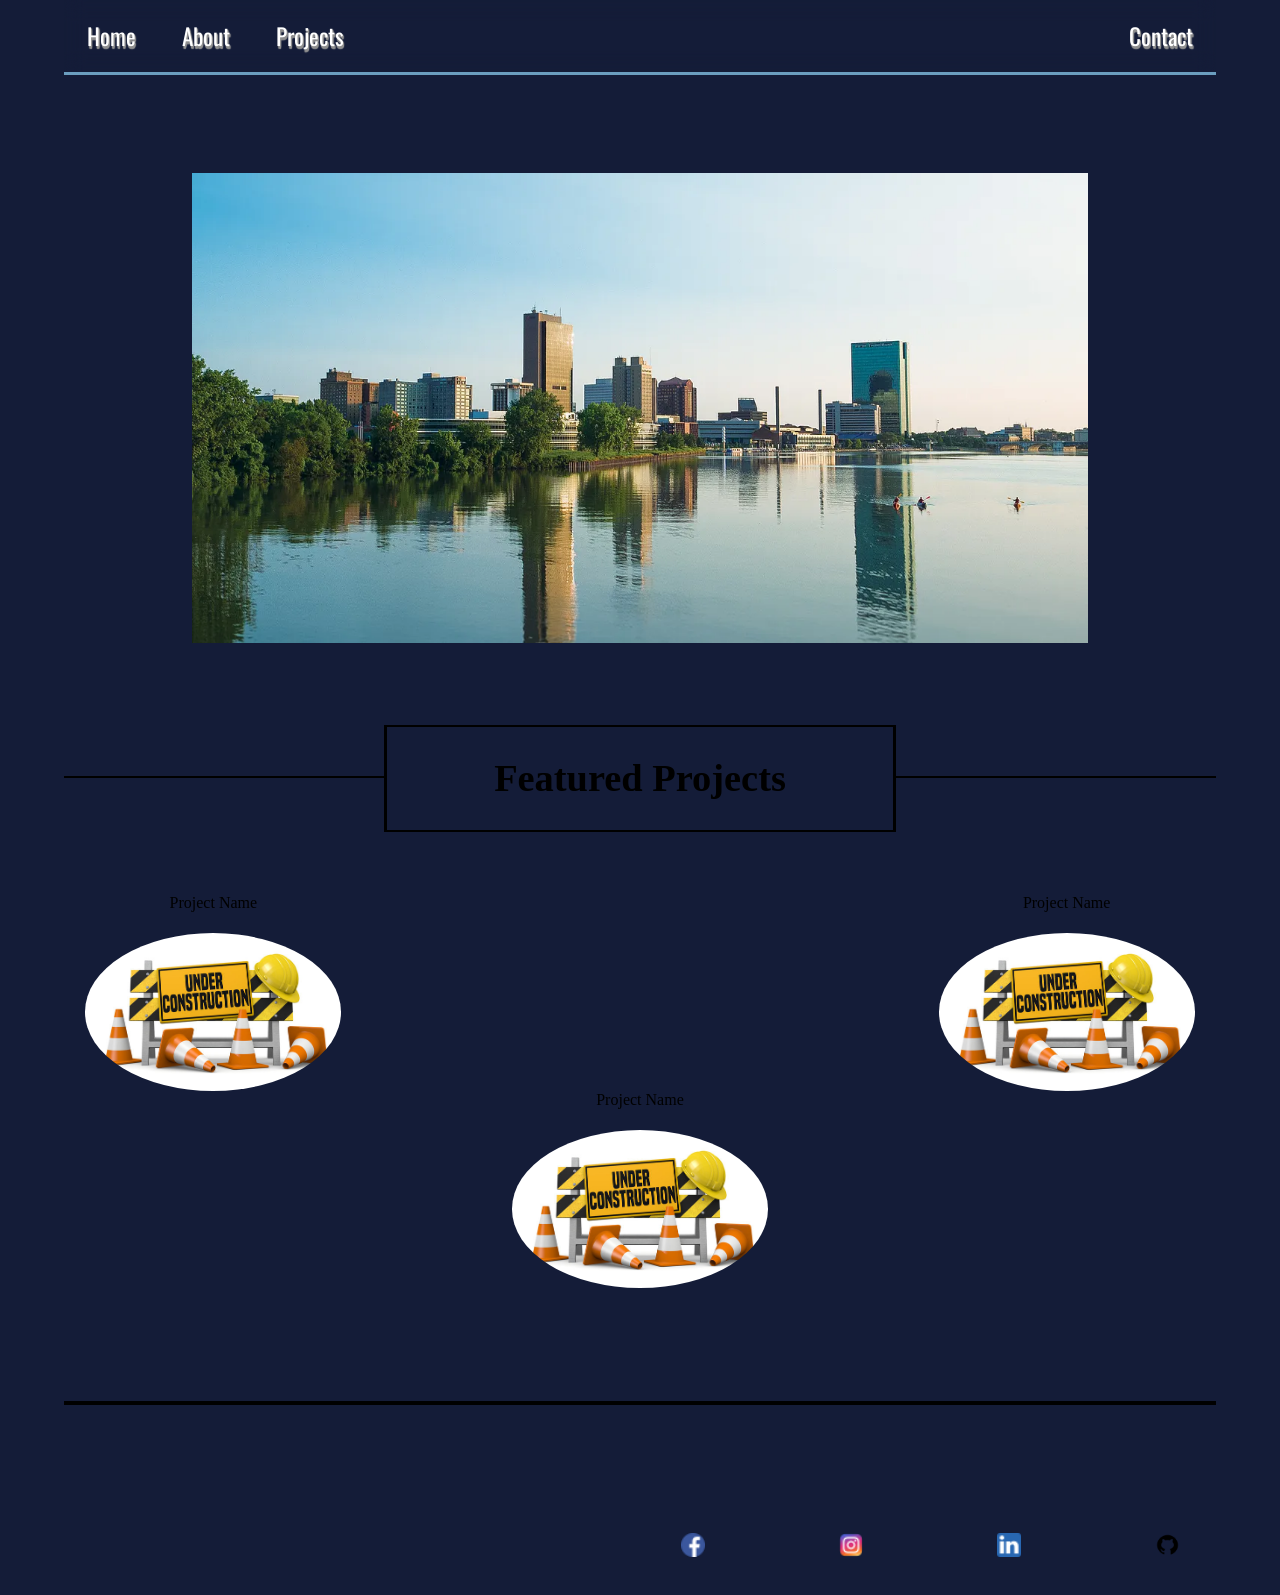
==== commit 043deddd: "added github favicon" ====
--- a/index.html
+++ b/index.html
@@ -16,6 +16,7 @@
     <div class="main_container">
         <nav class="navbar">
             <div class="ul-container">
+                <div class="blur"></div>
                 <ul>
                     <a class="home" href="">
                         <li>Home</li>
@@ -30,6 +31,7 @@
                         <li>Contact</li>
                     </a>
                 </ul>
+
             </div>
         </nav>
         <section class="main">
@@ -65,11 +67,10 @@
 
 
         <footer class="footer">
-            <div class="favicon">
-                <img class="icon" src="facebook.png" alt="">
-            </div>
+            <div class="favicon"><img class="icon" src="facebook.png" alt=""></div>
             <div class="favicon"><img class="icon" src="instagram.png" alt=""></div>
             <div class="favicon"><img class="icon" src="linkedin.png" alt=""></div>
+            <div class="favicon"><img class="icon" src="github.png" alt=""></div>
         </footer>
     </div>
 </body>
--- a/style.css
+++ b/style.css
@@ -11,7 +11,7 @@
 
     width: 100%;
     min-height: 100%;
-    background-color: #2777cc;
+    background-color: #141c38;
     animation: example 10s 3s infinite alternate;
     margin: 0;
     padding: 0;
@@ -26,12 +26,12 @@
     width: 100vw;
 }
 
+/* navigation styles */
 .navbar {
     position: fixed;
     top: 0;
     display: flex;
     justify-content: center;
-
     width: 100%;
     margin-top: 0;
 
@@ -39,9 +39,18 @@
 }
 
 .ul-container {
+    position: relative;
     display: flex;
     justify-content: center;
     border-bottom: 3px solid #6b9ebf;
+}
+
+.blur {
+    position: absolute;
+    height: 100%;
+    width: 100%;
+    backdrop-filter: blur(10px);
+
 }
 
 
@@ -66,6 +75,8 @@
         1px 2px 1px #919191,
         1px 3px 1px #919191;
 
+    backdrop-filter: blur(0px);
+
 }
 
 @media only screen and (max-width: 600px) {
@@ -81,7 +92,7 @@
 }
 
 
-
+/* main section styles */
 .main {
     display: flex;
     justify-content: center;
@@ -89,16 +100,17 @@
     width: 100%;
     font-size: .5em;
     margin-top: 5vh;
-
 }
 
 
 .toledo {
-    width: 90%;
+    width: 70%;
     padding-bottom: 5vh;
     margin-top: 10%;
 }
 
+
+/* project header styles */
 .project-header {
     position: relative;
     display: flex;
@@ -110,7 +122,7 @@
 
 .left-banner-line {
     position: relative;
-    height: 30vh;
+    height: 15vh;
     width: 25vw;
 }
 
@@ -122,7 +134,7 @@
     left: 0;
     width: 10px;
     height: 2%;
-    animation: grow3 1s 4s 1 normal;
+    animation: grow3 1s 1s 1 normal;
     animation-fill-mode: both;
 }
 
@@ -134,8 +146,7 @@
     right: 0;
     width: 10px;
     height: 2%;
-    background: blue;
-    animation: grow3 1s 4s 1 normal;
+    animation: grow3 1s 1s 1 normal;
     animation-fill-mode: both;
 }
 
@@ -146,7 +157,6 @@
     align-items: center;
     width: 40vw;
     height: 20vh;
-    /* border: 10px solid blue; */
     margin: 0;
 
 }
@@ -165,44 +175,11 @@
 
 .right-banner-line {
     position: relative;
-    height: 30vh;
+    height: 15vh;
     width: 25vw;
 
 }
 
-.project-head {
-    position: relative;
-    height: 10vh;
-    margin: 0;
-}
-
-
-.right-line {
-    height: 10vh;
-}
-
-.left-line {
-    height: 10vh;
-}
-
-.project-title {
-    position: relative;
-    display: flex;
-    justify-content: center;
-    align-items: center;
-    font-size: 1.5em;
-    height: 10vh;
-    width: 100vw;
-
-
-}
-
-
-
-.banner {
-    margin: 0;
-    font-size: 5vw;
-}
 
 .inside1 {
     position: absolute;
@@ -230,12 +207,12 @@
     content: "";
     background: transparent;
     display: block;
-    width: 2px;
+    width: .5%;
     height: 2%;
     position: absolute;
     bottom: 50%;
     left: 0;
-    animation: grow 1s 3s 1 normal;
+    animation: grow 1s 2s 1 normal;
     animation-fill-mode: both;
 }
 
@@ -243,13 +220,13 @@
     content: "";
     background: transparent;
     display: block;
-    width: 2px;
+    width: .5%;
     height: 2%;
     position: absolute;
     top: 50%;
     right: 0;
-    animation: grow2 1s 3s 1 normal;
-    animation-fill-mode: forwards;
+    animation: grow2 1s 2s 1 normal;
+    animation-fill-mode: both;
 
 }
 
@@ -257,13 +234,11 @@
     from {
         background: black;
         height: 0%;
-
     }
 
     to {
         background: black;
         height: 50%;
-
     }
 }
 
@@ -288,12 +263,12 @@
     content: "";
     background: transparent;
     display: block;
-    width: 2px;
-    height: .4vw;
+    width: .5%;
+    height: 2%;
     position: absolute;
     top: 0%;
     left: 0;
-    animation: grow3 1s 4s 1 normal;
+    animation: grow3 1s 3s 1 normal;
     animation-fill-mode: both;
 }
 
@@ -315,12 +290,12 @@
     content: "";
     background: black;
     display: block;
-    width: 2px;
-    height: .4vw;
+    width: .5%;
+    height: 2%;
     position: absolute;
     bottom: 0%;
     right: 0;
-    animation: grow3 1s 4s 1 normal;
+    animation: grow3 1s 3s 1 normal;
     animation-fill-mode: both;
 }
 
@@ -332,12 +307,12 @@
     content: "";
     background: transparent;
     display: block;
-    width: 2px;
-    height: .4vw;
+    width: .5%;
+    height: 2%;
     position: absolute;
     top: 0%;
     right: 0;
-    animation: grow2 1s 5s 1 normal;
+    animation: grow2 1s 4s 1 normal;
     animation-fill-mode: forwards;
 
 }
@@ -349,12 +324,12 @@
     content: "";
     background: transparent;
     display: block;
-    width: 2px;
+    width: .5%;
     height: 2%;
     position: absolute;
     bottom: 0%;
     left: 0;
-    animation: grow 1s 5s 1 normal;
+    animation: grow 1s 4s 1 normal;
     animation-fill-mode: forwards;
 
 }
@@ -372,50 +347,8 @@
 
 }
 
-.project-head {
-    animation: line-fade-top 5s 0s infinite normal;
-}
-
-
-
-@keyframes line-fade-right {
-    from {
-
-        width: 0%;
-        margin-right: 100%;
-        background: black;
-    }
-
-    to {
-
-        width: 100%;
-        margin-right: 0%;
-        background: black;
-    }
-}
-
-@keyframes line-fade-left {
-    from {
-
-        width: 0%;
-        margin-left: 100%;
-    }
-
-    to {
-
-        width: 100%;
-        margin-left: 0;
-    }
-}
-
-.hr-bottom {
-    width: 50%;
-    margin-top: 5%;
-
-}
-
+/* project showcase styles  */
 .grid {
-
     display: grid;
     grid-template-columns: repeat(3, 1fr);
     grid-template-rows: 1fr 1fr;
@@ -481,6 +414,9 @@
     }
 }
 
+
+
+/* bottom line for project area  */
 .bottom-project-area {
     position: relative;
     margin-top: 5vh;
@@ -509,7 +445,7 @@
     left: 0%;
     margin-right: 10%;
     margin-left: auto;
-    animation: bottom_grow 5s 1s 1 normal;
+    animation: bottom_grow 11s 1s 1 normal;
     animation-fill-mode: forwards;
 }
 
@@ -518,39 +454,42 @@
     background: transparent;
     display: block;
     width: 100%;
-    height: 6%;
+    height: 5%;
     position: absolute;
     bottom: 50%;
     right: 0%;
     margin-left: 10%;
     margin-right: auto;
-    animation: bottom_grow 5s 1s 1 normal;
+    animation: bottom_grow 11s 1s 1 normal;
     animation-fill-mode: forwards;
 }
 
 @keyframes bottom_grow {
     from {
         background: black;
-        height: 0px;
+        height: 5%;
         width: 0px;
     }
 
     to {
         background: black;
-        height: 6%;
+        height: 5%;
         width: 100%
     }
 }
 
+
+/* footer styles */
 .footer {
-    position: fixed;
-    bottom: 0;
+    /* position: fixed;
+    bottom: 0; */
     display: flex;
     flex-direction: row;
     justify-content: flex-end;
     align-items: flex-end;
     width: 95%;
     margin-top: 10%;
+    margin-bottom: 3%;
 
 }
 
